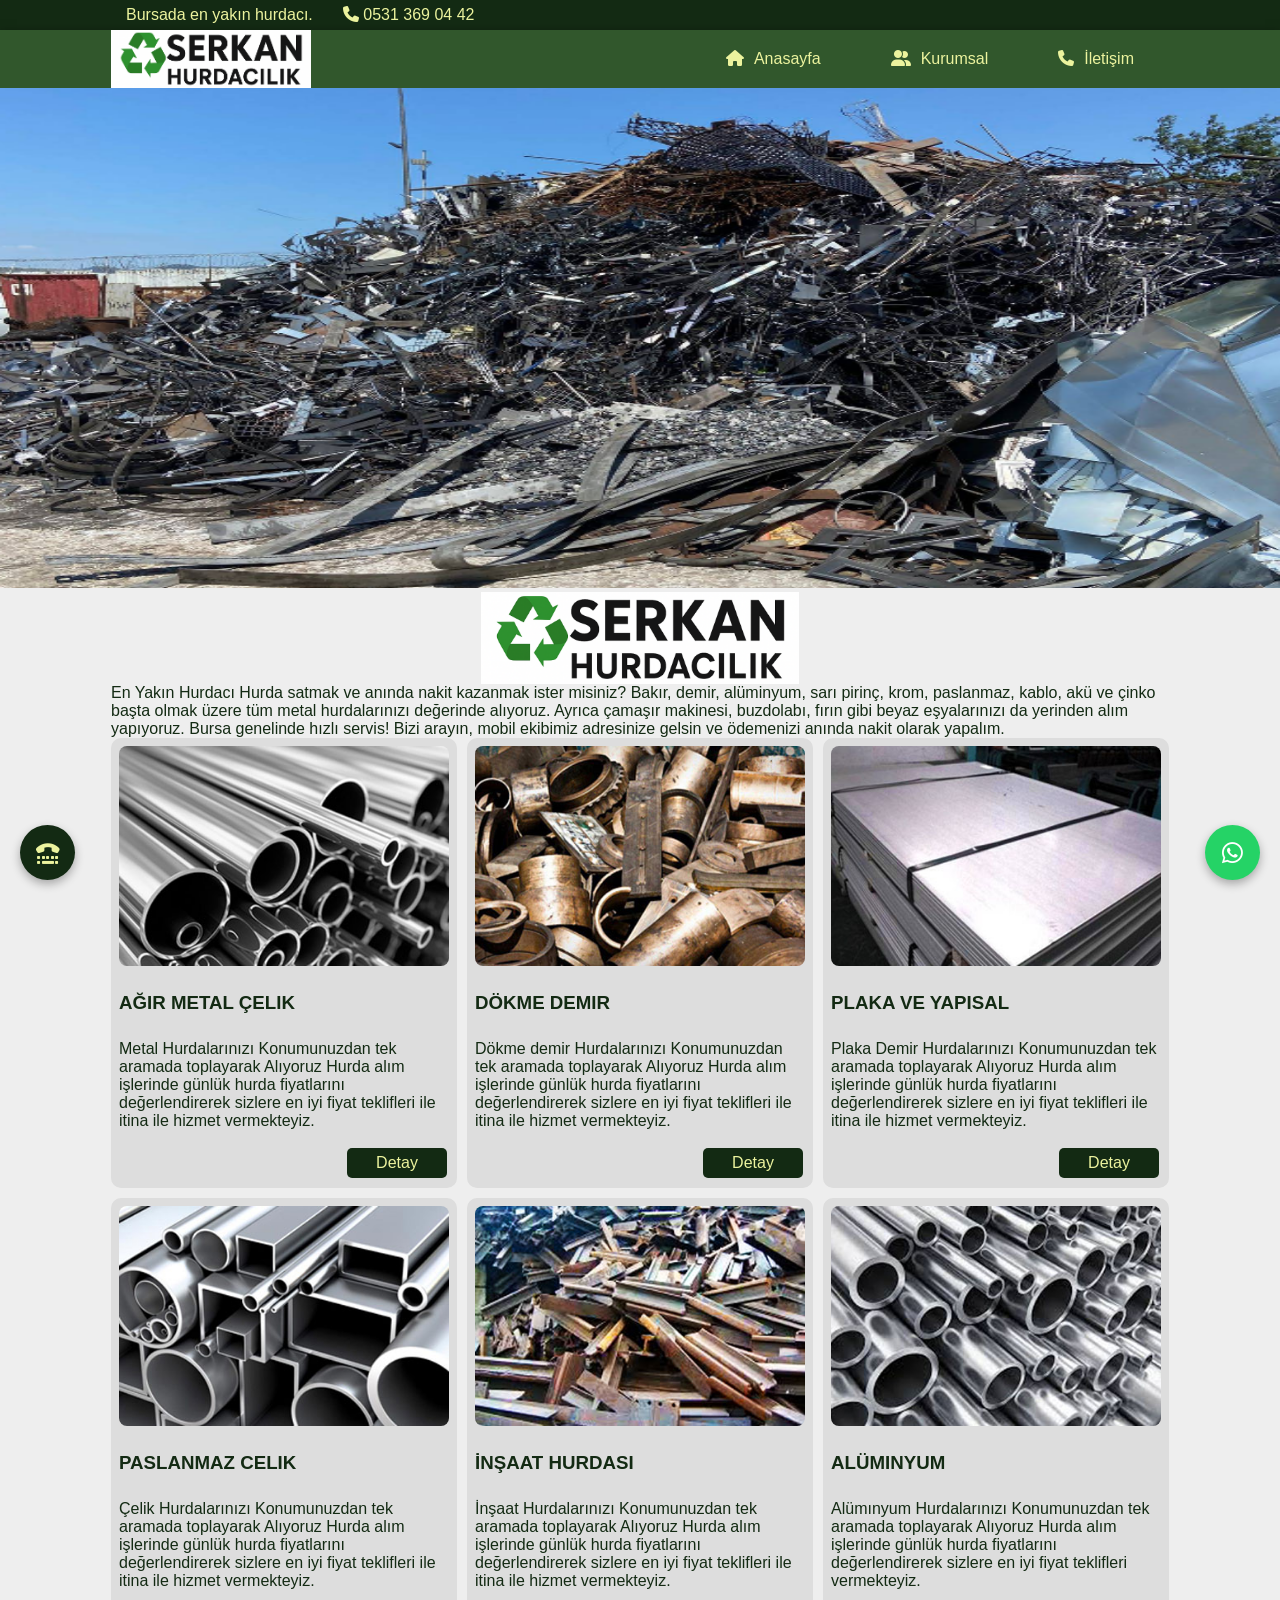
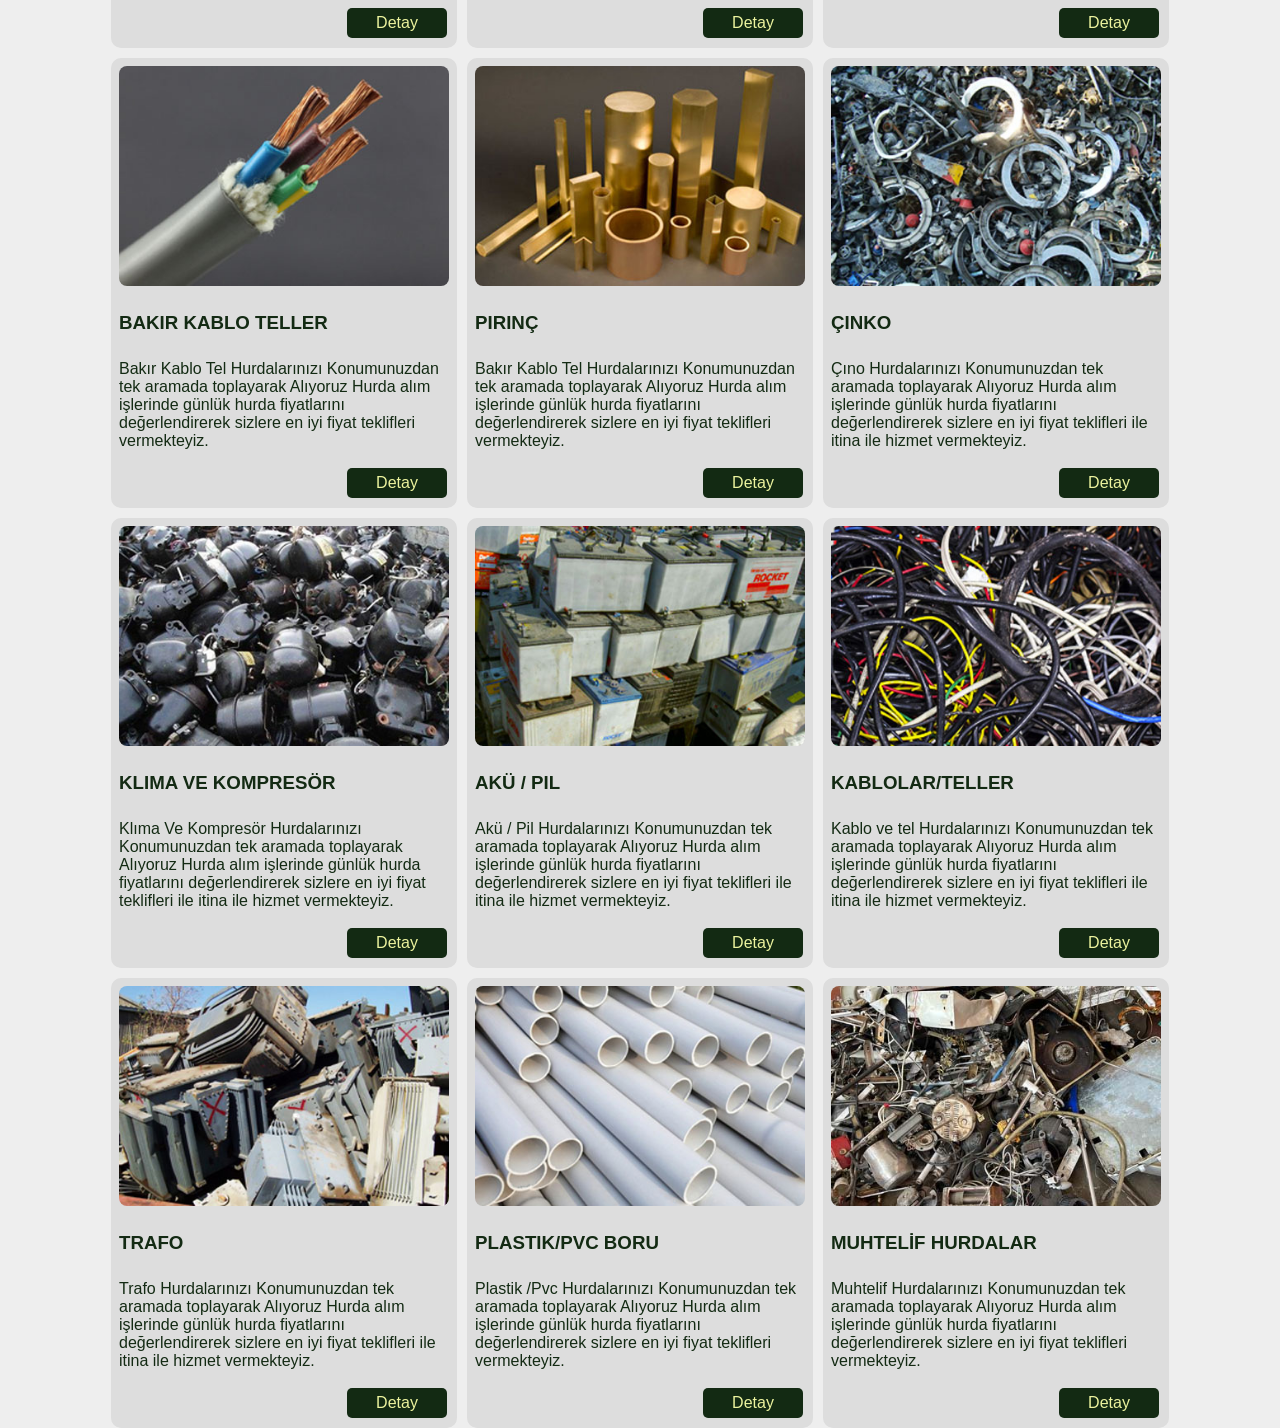
==== index.html @ fff74c4e "first commit" ====
<!DOCTYPE html>
<html lang="en">


<meta charset="UTF-8">
<meta name="viewport" content="width=device-width, initial-scale=1.0">
<title>Document</title>


<link rel="stylesheet" href="style.css">
<link rel="stylesheet" href="https://cdnjs.cloudflare.com/ajax/libs/font-awesome/6.5.0/css/all.min.css">
<meta name="viewport" content="width=device-width, initial-scale=1.0">
</head>

<body>
    <div class="contact-header">
        <div class="container">
            <div>
                <p>Bursada en yakın hurdacı.</p>
            </div>
            <div>
                <i class="fa-solid fa-phone"></i>
                <span>0531 369 04 42</span>
            </div>

        </div>
    </div>
    <header>
        <div class="container">
            <img src="Images/logo.png" alt="logo">
            <ul class="navbar-list">
                <li class="home-btn"><i class="fa-solid fa-house"></i><span>Anasayfa</span></li>
                <li class="kurumsal-btn"><i class="fa-solid fa-user-group"></i><span>Kurumsal</span></li>
                <li class="contact-btn"><i class="fa-solid fa-phone"></i><span>İletişim</span></li>
            </ul>
            <div class="bar-btn"><i class="fa-solid fa-bars"></i></div>
        </div>

    </header>
    <div class="center home">
        <img id="slider" src="Images/img1.jpg" width="100%">
    </div>
    <div class="serkan-hurdacilik">
        <div class="container">
            <img class="logo" src="Images/logo.png" alt="">
            <p>
                En Yakın Hurdacı
                Hurda satmak ve anında nakit kazanmak ister misiniz?
                Bakır, demir, alüminyum, sarı pirinç, krom, paslanmaz, kablo, akü ve çinko başta olmak üzere tüm metal
                hurdalarınızı değerinde alıyoruz.
                Ayrıca çamaşır makinesi, buzdolabı, fırın gibi beyaz eşyalarınızı da yerinden alım yapıyoruz.
                Bursa genelinde hızlı servis!
                Bizi arayın, mobil ekibimiz adresinize gelsin ve ödemenizi anında nakit olarak yapalım.
            </p>
        </div>
    </div>
    <div class="cards container home">
        <div class="card">
            <img src="Images/AGIR-METAL-CELIK-1.jpg" alt="">
            <h3>AĞIR METAL ÇELIK</h3>
            <p>Metal Hurdalarınızı Konumunuzdan tek aramada toplayarak Alıyoruz Hurda alım işlerinde günlük hurda
                fiyatlarını değerlendirerek sizlere en iyi fiyat teklifleri ile itina ile hizmet vermekteyiz.</p>
            <div class="detay-btn">
                Detay
            </div>
        </div>
        <div class="card">
            <img src="Images/DOKME-DEMIR-1.jpg" alt="">
            <h3>DÖKME DEMIR</h3>
            <p> Dökme demir Hurdalarınızı Konumunuzdan tek aramada toplayarak Alıyoruz Hurda alım işlerinde günlük hurda
                fiyatlarını değerlendirerek sizlere en iyi fiyat teklifleri ile itina ile hizmet vermekteyiz.</p>
            <div class="detay-btn">
                Detay
            </div>
        </div>

        <div class="card">
            <img src="Images/PLAKA-VE-YAPISAL-1.jpg" alt="">
            <h3>PLAKA VE YAPISAL</h3>
            <p> Plaka Demir Hurdalarınızı Konumunuzdan tek aramada toplayarak Alıyoruz Hurda alım işlerinde günlük hurda
                fiyatlarını değerlendirerek sizlere en iyi fiyat teklifleri ile itina ile hizmet vermekteyiz.</p>
            <div class="detay-btn">
                Detay
            </div>
        </div>
        <div class="card">
            <img src="Images/PASLANMAZ-CELIK.jpg" alt="">
            <h3>PASLANMAZ CELIK</h3>
            <p> Çelik Hurdalarınızı Konumunuzdan tek aramada toplayarak Alıyoruz Hurda alım işlerinde günlük hurda
                fiyatlarını değerlendirerek sizlere en iyi fiyat teklifleri ile itina ile hizmet vermekteyiz.</p>
            <div class="detay-btn">
                Detay
            </div>
        </div>

        <div class="card">
            <img src="Images/INSAAT-HURDASI.jpg" alt="">
            <h3>İNŞAAT HURDASI</h3>
            <p> İnşaat Hurdalarınızı Konumunuzdan tek aramada toplayarak Alıyoruz Hurda alım işlerinde günlük hurda
                fiyatlarını değerlendirerek sizlere en iyi fiyat teklifleri ile itina ile hizmet vermekteyiz.</p>
            <div class="detay-btn">
                Detay
            </div>
        </div>

        <div class="card">
            <img src="Images/aluminium.jpg" alt="">
            <h3>ALÜMINYUM</h3>
            <p> Alümınyum Hurdalarınızı Konumunuzdan tek aramada toplayarak Alıyoruz Hurda alım işlerinde günlük hurda
                fiyatlarını değerlendirerek sizlere en iyi fiyat teklifleri vermekteyiz.</p>
            <div class="detay-btn">
                Detay
            </div>
        </div>
        <div class="card">
            <img src="Images/copper-cable.jpg" alt="">
            <h3>BAKIR KABLO TELLER</h3>
            <p> Bakır Kablo Tel Hurdalarınızı Konumunuzdan tek aramada toplayarak Alıyoruz Hurda alım işlerinde günlük
                hurda fiyatlarını değerlendirerek sizlere en iyi fiyat teklifleri vermekteyiz.</p>
            <div class="detay-btn">
                Detay
            </div>
        </div>

        <div class="card">
            <img src="Images/brass.jpg" alt="">
            <h3>PIRINÇ</h3>
            <p> Bakır Kablo Tel Hurdalarınızı Konumunuzdan tek aramada toplayarak Alıyoruz Hurda alım işlerinde günlük
                hurda fiyatlarını değerlendirerek sizlere en iyi fiyat teklifleri vermekteyiz.</p>
            <div class="detay-btn">
                Detay
            </div>
        </div>
        <div class="card">
            <img src="Images/zinc.jpg" alt="">
            <h3>ÇINKO</h3>
            <p> Çıno Hurdalarınızı Konumunuzdan tek aramada toplayarak Alıyoruz Hurda alım işlerinde günlük hurda
                fiyatlarını değerlendirerek sizlere en iyi fiyat teklifleri ile itina ile hizmet vermekteyiz.</p>
            <div class="detay-btn">
                Detay
            </div>
        </div>
        <div class="card">
            <img src="Images/ac-compresser.jpg" alt="">
            <h3>KLIMA VE KOMPRESÖR</h3>
            <p> Klıma Ve Kompresör Hurdalarınızı Konumunuzdan tek aramada toplayarak Alıyoruz Hurda alım işlerinde
                günlük hurda fiyatlarını değerlendirerek sizlere en iyi fiyat teklifleri ile itina ile hizmet
                vermekteyiz.</p>
            <div class="detay-btn">
                Detay
            </div>
        </div>

        <div class="card">
            <img src="Images/motor-battery.jpg" alt="">
            <h3> AKÜ / PIL</h3>
            <p> Akü / Pil Hurdalarınızı Konumunuzdan tek aramada toplayarak Alıyoruz Hurda alım işlerinde günlük hurda
                fiyatlarını değerlendirerek sizlere en iyi fiyat teklifleri ile itina ile hizmet vermekteyiz.</p>
            <div class="detay-btn">
                Detay
            </div>
        </div>
        <div class="card">
            <img src="Images/cable-wires.jpg" alt="">
            <h3> KABLOLAR/TELLER</h3>
            <p> Kablo ve tel Hurdalarınızı Konumunuzdan tek aramada toplayarak Alıyoruz Hurda alım işlerinde günlük
                hurda fiyatlarını değerlendirerek sizlere en iyi fiyat teklifleri ile itina ile hizmet vermekteyiz.</p>
            <div class="detay-btn">
                Detay
            </div>
        </div>
        <div class="card">
            <img src="Images/transformers.jpg" alt="">
            <h3>TRAFO</h3>
            <p> Trafo Hurdalarınızı Konumunuzdan tek aramada toplayarak Alıyoruz Hurda alım işlerinde günlük hurda
                fiyatlarını değerlendirerek sizlere en iyi fiyat teklifleri ile itina ile hizmet vermekteyiz.</p>
            <div class="detay-btn">
                Detay
            </div>
        </div>
        <div class="card">
            <img src="Images/pvc-pipe.jpg" alt="">
            <h3>PLASTIK/PVC BORU</h3>
            <p> Plastik /Pvc Hurdalarınızı Konumunuzdan tek aramada toplayarak Alıyoruz Hurda alım işlerinde günlük
                hurda fiyatlarını değerlendirerek sizlere en iyi fiyat teklifleri vermekteyiz.</p>
            <div class="detay-btn">
                Detay
            </div>
        </div>
        <div class="card">
            <img src="Images/muhtelif-hurdalar.jpg" alt="">
            <h3>MUHTELİF HURDALAR</h3>
            <p> Muhtelif Hurdalarınızı Konumunuzdan tek aramada toplayarak Alıyoruz Hurda alım işlerinde günlük hurda
                fiyatlarını değerlendirerek sizlere en iyi fiyat teklifleri vermekteyiz.</p>
            <div class="detay-btn">
                Detay
            </div>
        </div>
        <a href="tel:+905527255051" class="call-btn">
            <i class="fa-solid fa-tty"></i>
        </a>
        <a href="https://wa.me/905527255051?text=مرحبا%20معلم%20أنا%20بموت%20بحديداتك" class="whatsapp-btn"
            target="_blank">
            <i class="fa-brands fa-whatsapp"></i>
        </a>
        <script src="index.js"></script>
</body>


</html>
---- style.css ----
body {
    font-family: sans-serif;
    margin: 0;
    padding: 0;
    color: #ecf39e;
    background-color: #eee;
}

* {
    margin: 0;
    padding: 0;
    box-sizing: border-box;
}

/* =========================
   CONTAINER
========================= */
.container {
    padding-left: 15px;
    padding-right: 15px;
    margin-left: auto;
    margin-right: auto;
    width: 85%;
}

/* =========================
   TOP CONTACT BAR
========================= */
.contact-header {
    display: flex;
    background-color: #132a13;
    height: 30px;
    align-items: center;
}

.contact-header .container {
    display: flex;
    align-items: center;
}

.contact-header .container div {
    margin: 0 15px;
}

/* =========================
   HEADER
========================= */
header {
    background-color: #31572c;
    box-shadow: 0px 4px 10px rgba(0, 0, 0, 0.6);
}

header .container {
    display: flex;
    align-items: center;
    justify-content: space-between;
}

header .container img {
    width: 200px;
}

header .container ul {
    display: flex;
    list-style: none;
}

header .container ul li {
    margin: 0 25px;
    padding: 10px;
    position: relative;
}

header .container ul li span {
    margin-left: 10px;
}

header .container ul li::after {
    content: "";
    position: absolute;
    left: 0;
    bottom: 0;
    width: 0;
    height: 3px;
    background: #ecf39e;
    transition: width 0.3s ease;
}

header .container ul li:hover::after {
    width: 100%;
}

.bar-btn {
    display: none;
}

/* =========================
   HERO IMAGE
========================= */
.center img {
    width: 100%;
    height: 500px;
}

/* =========================
   CARDS
========================= */
.cards {
    display: grid;
    grid-template-columns: repeat(3, 1fr);
    gap: 10px;
}

.card {
    background-color: #ddd;
    padding: 8px;
    color: #132a13;
    border-radius: 10px;
    position: relative;
    min-height: 450px;
    display: flex;
    flex-direction: column;
    justify-content: space-between;
}

.card img {
    width: 100%;
    border-radius: 8px;
    object-fit: cover;
}

.card p {
    margin-bottom: 50px;
}

/* BUTTON */
.detay-btn {
    height: 30px;
    width: 100px;
    background-color: #132a13;
    position: absolute;
    right: 10px;
    bottom: 10px;
    color: #ecf39e;
    display: flex;
    justify-content: center;
    align-items: center;
    overflow: hidden;
    border-radius: 5px;
    z-index: 1;
}

.detay-btn::before {
    content: "";
    position: absolute;
    top: 0;
    left: 0;
    width: 0%;
    height: 100%;
    background-color: #31572c;
    transition: width 0.4s ease;
    z-index: -1;
}

.detay-btn:hover::before {
    width: 100%;
}

.serkan-hurdacilik .container {
    color: #132a13;
    display: flex;
    flex-direction: column;
    align-items: center;

}

.logo {
    width: 30%;

}
.vismis{
    display: flex;
    color: #132a13;
    align-items: center;
    flex-direction: column;
    margin: 30px;
}
/* =========================
   CONTACT / FOOTER SECTIONS
========================= */
.contact-info,
.contact-form,
.map,
.footer-info {
    width: 85%;
    margin: 50px auto;
    padding: 20px;
    background-color: #ddd;
    color: #132a13;
    border-radius: 10px;
    box-shadow: 0 4px 10px rgba(0, 0, 0, 0.2);
}

.contact-info h3,
.contact-form label,
.footer-info h4 {
    color: #132a13;
    margin-bottom: 10px;
}

.contact-form form {
    display: flex;
    flex-direction: column;
    gap: 10px;
}

.contact-form input,
.contact-form select,
.contact-form textarea {
    padding: 10px;
    border: 2px solid #31572c;
    border-radius: 5px;
    outline: none;
}

.contact-form textarea {
    min-height: 120px;
    resize: none;
}

.contact-form button {
    width: 120px;
    padding: 8px;
    background-color: #132a13;
    color: #ecf39e;
    border: none;
    border-radius: 5px;
    cursor: pointer;
    transition: 0.3s;
}

.contact-form button:hover {
    background-color: #31572c;
}

.map {
    text-align: center;
}

.whatsapp-btn {
    position: fixed;
    bottom: 20px;
    right: 20px;
    background-color: #25D366;
    color: white;
    font-size: 24px;
    width: 55px;
    height: 55px;
    border-radius: 50%;
    display: flex;
    justify-content: center;
    align-items: center;
    text-decoration: none;
    box-shadow: 0 4px 10px rgba(0, 0, 0, 0.3);
    z-index: 999;
    transition: 0.3s;
}

.whatsapp-btn:hover {
    transform: scale(1.1);
}
.call-btn {
    position: fixed;
    bottom: 20px;
    left: 20px;
    background-color: #132a13;
    color: #ecf39e;
    width: 55px;
    height: 55px;
    border-radius: 50%;
    display: flex;
    justify-content: center;
    align-items: center;
    font-size: 24px;
    text-decoration: none;
    box-shadow: 0 4px 10px rgba(0,0,0,0.3);
    z-index: 999;
    transition: 0.3s;
}

.call-btn:hover {
    transform: scale(1.1);
}

#slider {
    transition: opacity 0.5s ease;
}

/* =========================
   RESPONSIVE
========================= */

@media (max-width: 1024px) {

    .cards {
        grid-template-columns: repeat(2, 1fr);
    }

    .center img {
        height: 350px;
    }
}

@media (max-width: 768px) {
    .contact-header {
        height: 70px;
    }


    .bar-btn {
        display: block;
    }

    header .container ul {
        padding-top: 100px;
        flex-direction: column;
        background-color: black;
        width: 300px;
        position: absolute;
        left: 0;
        height: 100%;
        z-index: 3;
        top: 0;
        display: none;

    }

    header .container ul li {
        height: 50px;
        border-bottom-style: solid;
        border-width: 3px;
        border-color: #ecf39e;
        margin: 0;
    }


    .cards {
        grid-template-columns: 1fr;
        margin-top: 80px;
    }

    .card {
        min-height: auto;
    }

    .center img {
        height: 250px;
    }

    .contact-info,
    .contact-form,
    .map,
    .footer-info {
        width: 95%;
        margin: 20px auto;
    }
    .logo {
        width: 50%;

    }
    .contact-header .container {
        flex-direction: column;
        text-align: center;
    }
}

@media (max-width: 480px) {
    .contact-header {
        height: 70px;
    }

    header .container ul {
        display: none;
    }

    header .container img {
        width: 150px;
    }

    .bar-btn {
        display: block;
    }

    .center img {
        height: 200px;
    }

    .detay-btn {
        width: 90px;
        height: 28px;
        font-size: 12px;
    }

    .logo {
        width: 80%;

    }

    .contact-form button {
        width: 100%;
    }
}
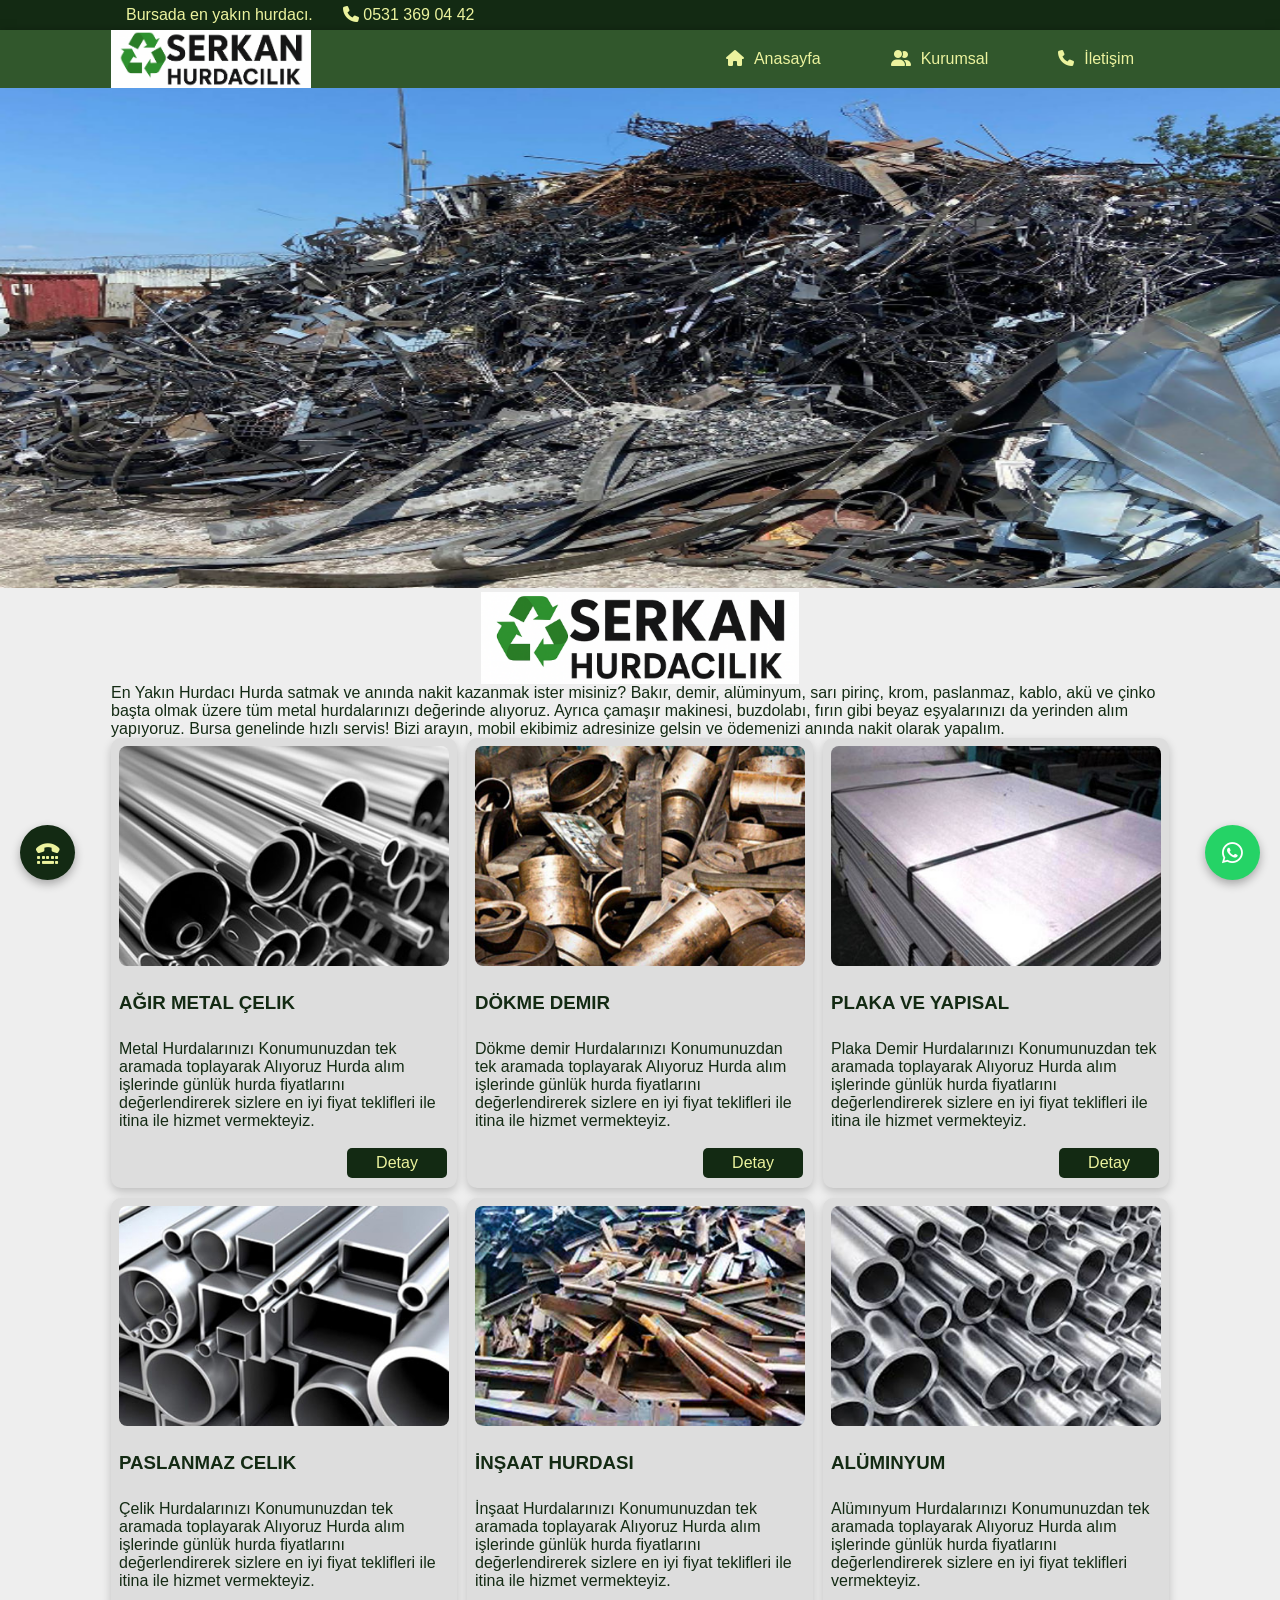
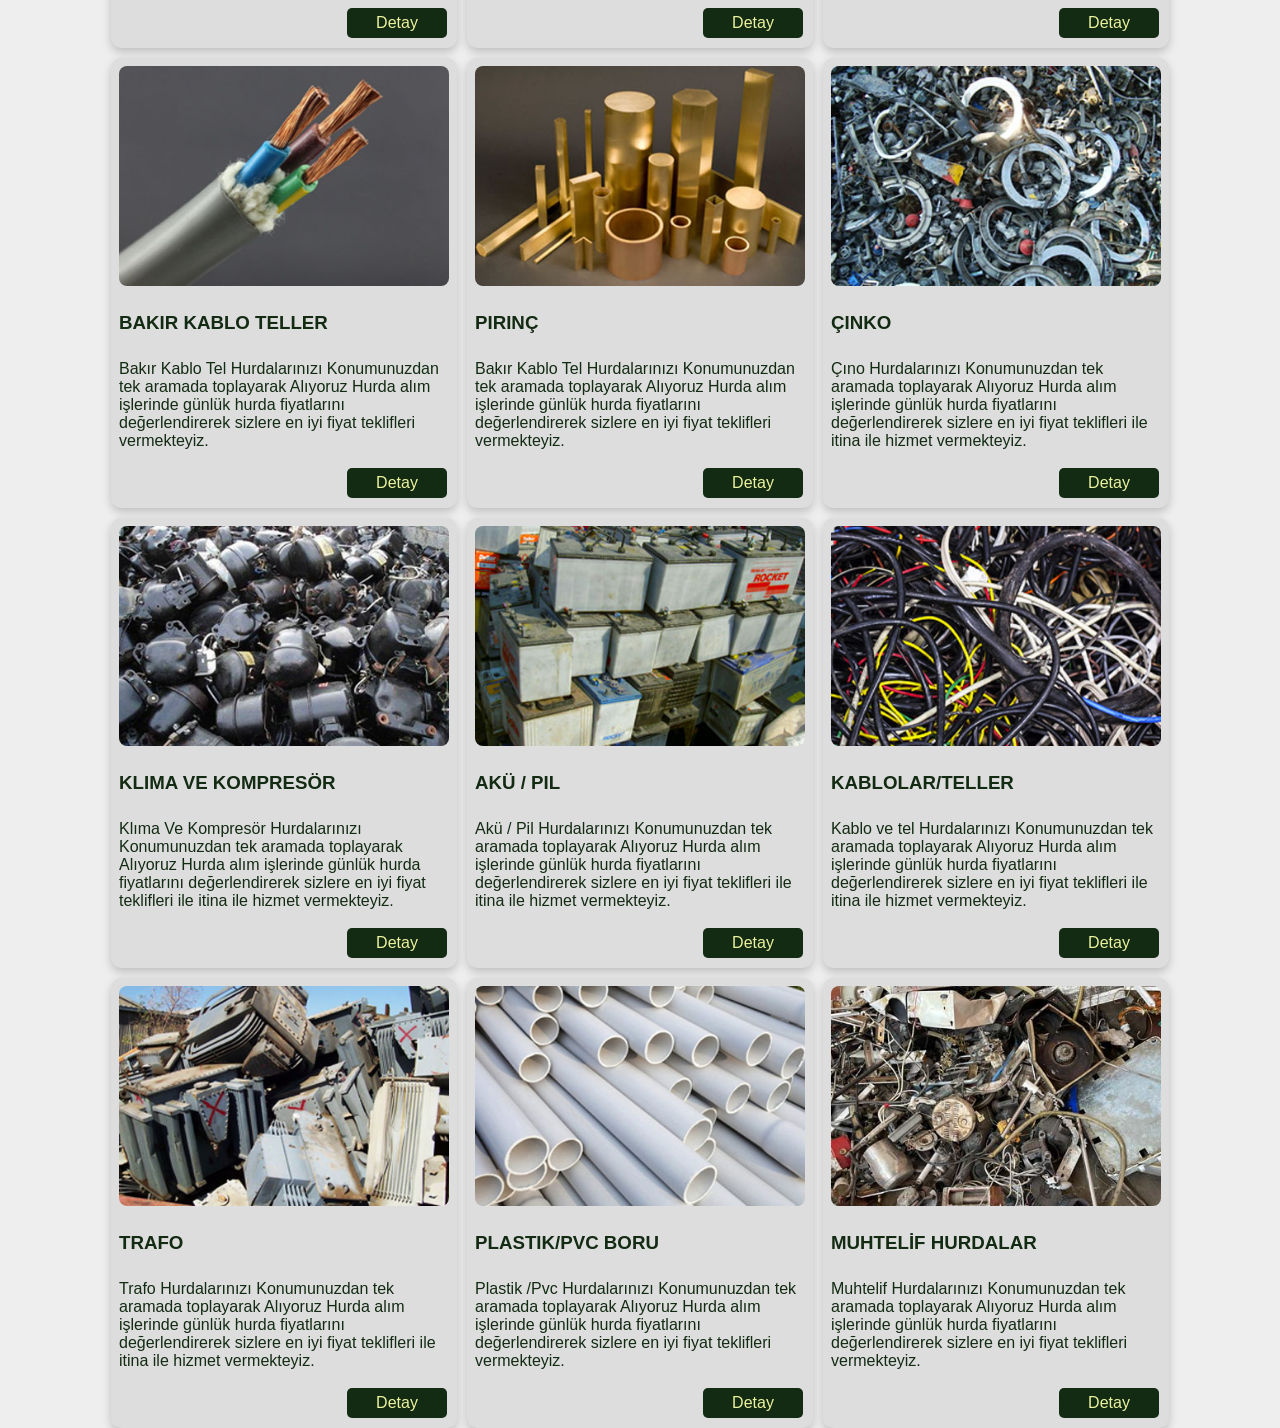
==== commit 794f9594: "SEO" ====
--- a/index.html
+++ b/index.html
@@ -1,15 +1,32 @@
 <!DOCTYPE html>
 <html lang="en">
 
-
-<meta charset="UTF-8">
+<head>
+    <meta charset="UTF-8">
 <meta name="viewport" content="width=device-width, initial-scale=1.0">
-<title>Document</title>
-
-
+
+<title>Bursa Hurdacı | Hurda Alım Satım</title>
+
+<meta name="description"
+    content="Bursa'da hurda alım satım hizmeti. En iyi fiyat garantisi ile hurda satışı ve geri dönüşüm hizmetleri.">
+
+<meta name="keywords" content="Bursa hurdacı, hurda alım satım, geri dönüşüm, hurda fiyatları">
+
+<meta name="author" content="Bursa Hurdacı">
+
+<!-- Open Graph -->
+<meta property="og:title" content="Bursa Hurdacı">
+<meta property="og:description" content="Bursa'da en iyi hurda alım satım hizmeti">
+<meta property="og:type" content="website">
+<meta property="og:url" content="https://bursahurdaci.online">
+<meta property="og:image" content="https://bursahurdaci.online/image.jpg">
+
+<!-- CSS -->
 <link rel="stylesheet" href="style.css">
 <link rel="stylesheet" href="https://cdnjs.cloudflare.com/ajax/libs/font-awesome/6.5.0/css/all.min.css">
-<meta name="viewport" content="width=device-width, initial-scale=1.0">
+
+<!-- Favicon -->
+<link rel="icon" type="image/png" sizes="32x32" href="Images/icon.png">
 </head>
 
 <body>
@@ -196,11 +213,11 @@
                 Detay
             </div>
         </div>
-        <a href="tel:+905527255051" class="call-btn">
+        <a href="tel:+905313690442" class="call-btn">
             <i class="fa-solid fa-tty"></i>
         </a>
-        <a href="https://wa.me/905527255051?text=مرحبا%20معلم%20أنا%20بموت%20بحديداتك" class="whatsapp-btn"
-            target="_blank">
+        <a href="https://wa.me/905313690442?text=Merhaba,%20Serkan%20Hurdacılık%20web%20sayfanızdan%20yazıyorum.%20Hurda%20satmak%20ve%20fiyat%20almak%20istiyorum,%20yardımcı%20olur%20musunuz?"
+            class="whatsapp-btn" target="_blank">
             <i class="fa-brands fa-whatsapp"></i>
         </a>
         <script src="index.js"></script>
--- a/style.css
+++ b/style.css
@@ -121,6 +121,7 @@
     display: flex;
     flex-direction: column;
     justify-content: space-between;
+    box-shadow: 0 4px 10px rgba(0, 0, 0, 0.2);
 }
 
 .card img {
